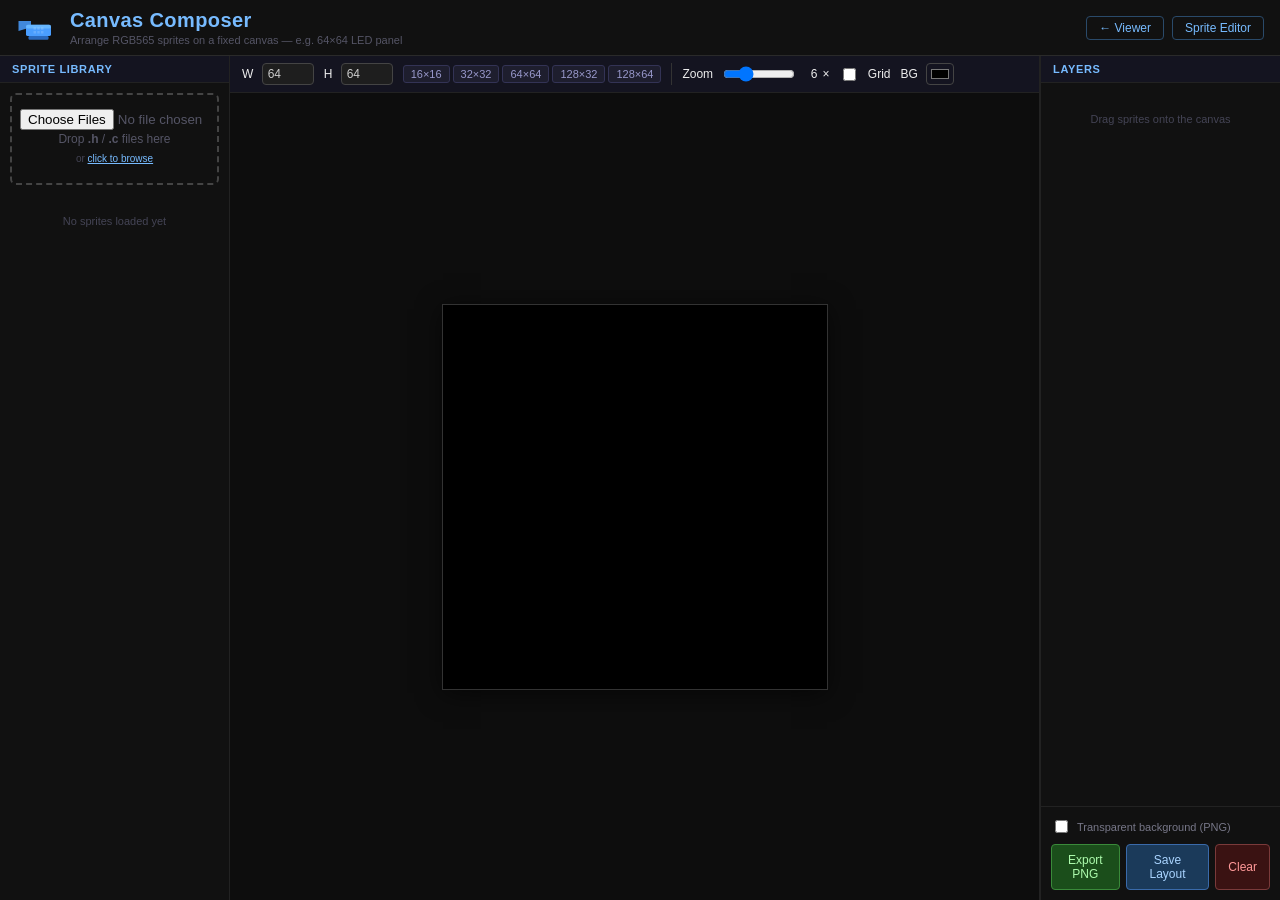
==== web/composer.html @ 4d160ed8 "Canvas Composer" ====
<!DOCTYPE html>
<html lang="en">
<head>
<meta charset="UTF-8">
<meta name="viewport" content="width=device-width, initial-scale=1.0">
<title>SpriteAnvil &mdash; Canvas Composer</title>
<link rel="icon" type="image/svg+xml" href="favicon.svg">
<link rel="stylesheet" href="composer.css">
</head>
<body>

<header class="composer-header">
  <div class="site-logo">
    <svg xmlns="http://www.w3.org/2000/svg" viewBox="0 0 64 48" width="40" height="30" aria-hidden="true">
      <polygon points="4,16 24,16 24,26 4,32" fill="#4a9eff" opacity="0.85"/>
      <rect x="16" y="22" width="40" height="18" rx="3" fill="#4a9eff"/>
      <rect x="16" y="22" width="40" height="6" rx="3" fill="#7bc8ff" opacity="0.6"/>
      <rect x="20" y="40" width="32" height="6" rx="2" fill="#2a6abf"/>
      <rect x="28" y="26" width="4" height="4" fill="#fff" opacity="0.15"/>
      <rect x="34" y="26" width="4" height="4" fill="#fff" opacity="0.15"/>
      <rect x="40" y="26" width="4" height="4" fill="#fff" opacity="0.15"/>
      <rect x="28" y="32" width="4" height="4" fill="#fff" opacity="0.15"/>
      <rect x="34" y="32" width="4" height="4" fill="#fff" opacity="0.15"/>
      <rect x="40" y="32" width="4" height="4" fill="#fff" opacity="0.15"/>
    </svg>
  </div>
  <div>
    <h1>Canvas Composer</h1>
    <p class="subtitle">Arrange RGB565 sprites on a fixed canvas &mdash; e.g. 64&times;64 LED panel</p>
  </div>
  <nav class="header-nav" aria-label="App navigation">
    <a href="index.html">&#8592; Viewer</a>
    <a href="editor.html" target="_blank" rel="noopener">Sprite Editor</a>
  </nav>
</header>

<div class="composer-layout">

  <!-- ─── Library panel ─────────────────────────────────────────────────── -->
  <div class="panel">
    <div class="panel-header">Sprite Library</div>
    <div class="panel-body">

      <div class="lib-dropzone" id="lib-dropzone">
        <input type="file" id="lib-file-input" accept=".h,.c" multiple>
        Drop <b>.h</b> / <b>.c</b> files here<br>
        <span style="font-size:10px;color:#445">or <button type="button" id="lib-browse-btn" style="background:none;border:none;color:#7bf;padding:0;font-size:inherit;cursor:pointer;text-decoration:underline;">click to browse</button></span>
      </div>

      <div id="lib-sprites"></div>
    </div>
  </div>

  <!-- ─── Composition canvas ────────────────────────────────────────────── -->
  <div class="panel canvas-panel">
    <div class="canvas-toolbar">
      <label title="Canvas width in pixels">W&nbsp;<input type="number" id="canvas-w" min="1" max="512" value="64"></label>
      <label title="Canvas height in pixels">H&nbsp;<input type="number" id="canvas-h" min="1" max="512" value="64"></label>
      <div class="preset-btns" title="Quick canvas size presets">
        <button class="preset-btn" onclick="setPreset(16,16)"  title="16&times;16">16&times;16</button>
        <button class="preset-btn" onclick="setPreset(32,32)"  title="32&times;32">32&times;32</button>
        <button class="preset-btn" onclick="setPreset(64,64)"  title="64&times;64">64&times;64</button>
        <button class="preset-btn" onclick="setPreset(128,32)" title="128&times;32">128&times;32</button>
        <button class="preset-btn" onclick="setPreset(128,64)" title="128&times;64">128&times;64</button>
      </div>
      <div class="toolbar-sep"></div>
      <label title="Display zoom">Zoom&nbsp;<input type="range" id="zoom-slider" min="1" max="20" value="6">&nbsp;<span id="zoom-val">6</span>&times;</label>
      <label title="Toggle pixel grid overlay"><input type="checkbox" id="grid-toggle">&nbsp;Grid</label>
      <label title="Canvas background color">BG&nbsp;<input type="color" id="bg-color" value="#000000"></label>
    </div>

    <div class="canvas-area-wrap">
      <canvas id="composer-canvas" title="Click a sprite to select it. Drag to reposition."></canvas>
    </div>
  </div>

  <!-- ─── Layers panel ──────────────────────────────────────────────────── -->
  <div class="panel">
    <div class="panel-header">Layers</div>
    <div class="panel-body">
      <div id="layer-list"></div>
    </div>
    <div class="panel-footer">
      <label class="export-alpha-label" title="Transparent pixels become fully transparent in the PNG instead of the background color">
        <input type="checkbox" id="export-alpha">
        Transparent background (PNG)
      </label>
      <div class="footer-btns">
        <button id="btn-export-png" class="btn-export" title="Download the composition as a PNG image">Export PNG</button>
        <button id="btn-save-layout" class="btn-save" title="Save layer names and coordinates as JSON">Save Layout</button>
        <button id="btn-clear" class="btn-danger" title="Remove all layers from the canvas">Clear</button>
      </div>
    </div>
  </div>

</div>

<script src="composer.js"></script>
</body>
</html>
---- web/composer.css ----
* { box-sizing: border-box; }

body {
    background: #111;
    color: #eee;
    font-family: Arial, sans-serif;
    margin: 0;
    display: flex;
    flex-direction: column;
    height: 100vh;
    overflow: hidden;
}

/* ─── Header ──────────────────────────────────────────────────────────────── */
.composer-header {
    display: flex;
    align-items: center;
    gap: 14px;
    padding: 9px 16px;
    border-bottom: 1px solid #2a2a2a;
    flex-shrink: 0;
    background: #111;
}
.composer-header h1 {
    margin: 0;
    font-size: 1.25em;
    color: #7bf;
    letter-spacing: .02em;
}
.composer-header .subtitle {
    margin: 2px 0 0;
    font-size: 11px;
    color: #556;
}
.header-nav {
    margin-left: auto;
    display: flex;
    gap: 8px;
}
.header-nav a {
    color: #7bf;
    text-decoration: none;
    font-size: 12px;
    padding: 4px 12px;
    border: 1px solid #2a4a6a;
    border-radius: 4px;
    transition: background .15s;
}
.header-nav a:hover { background: #1a3a5a; }

/* ─── Three-panel layout ──────────────────────────────────────────────────── */
.composer-layout {
    display: grid;
    grid-template-columns: 230px 1fr 240px;
    flex: 1;
    overflow: hidden;
    min-height: 0;
}

/* ─── Generic panel ───────────────────────────────────────────────────────── */
.panel {
    display: flex;
    flex-direction: column;
    overflow: hidden;
    border-right: 1px solid #222;
}
.panel:last-child { border-right: none; border-left: 1px solid #222; }

.panel-header {
    padding: 7px 12px;
    font-size: 11px;
    font-weight: bold;
    color: #7bf;
    text-transform: uppercase;
    letter-spacing: .06em;
    border-bottom: 1px solid #222;
    flex-shrink: 0;
    background: #141420;
}
.panel-body {
    flex: 1;
    overflow-y: auto;
    overflow-x: hidden;
    padding: 10px;
}
.panel-footer {
    border-top: 1px solid #222;
    padding: 10px;
    flex-shrink: 0;
    background: #111;
}

/* ─── Library panel ───────────────────────────────────────────────────────── */
.lib-dropzone {
    border: 2px dashed #444;
    border-radius: 6px;
    padding: 14px 8px;
    text-align: center;
    color: #556;
    font-size: 12px;
    cursor: pointer;
    transition: border-color .18s, color .18s;
    user-select: none;
    margin-bottom: 10px;
    line-height: 1.6;
}
.lib-dropzone.hover, .lib-dropzone:hover { border-color: #7bf; color: #7bf; }

.lib-sprites {
    display: flex;
    flex-direction: column;
    gap: 5px;
}

.lib-item {
    display: flex;
    align-items: center;
    gap: 8px;
    padding: 5px 7px;
    background: #1a1a1a;
    border: 1px solid #2d2d2d;
    border-radius: 5px;
    cursor: grab;
    user-select: none;
    transition: border-color .15s, background .15s;
}
.lib-item:active { cursor: grabbing; }
.lib-item:hover { border-color: #4a9eff; background: #12121e; }

.lib-item canvas {
    border: 1px solid #333;
    flex-shrink: 0;
    image-rendering: pixelated;
    display: block;
    background: transparent;
}
.lib-item-info { display: flex; flex-direction: column; min-width: 0; flex: 1; }
.lib-item-name { font-size: 11px; color: #bbb; word-break: break-all; }
.lib-item-dim  { font-size: 10px; color: #556; }

/* ─── Canvas panel ────────────────────────────────────────────────────────── */
.canvas-panel { background: #0d0d0d; }

.canvas-toolbar {
    display: flex;
    flex-wrap: wrap;
    align-items: center;
    gap: 10px;
    padding: 7px 12px;
    border-bottom: 1px solid #222;
    font-size: 12px;
    flex-shrink: 0;
    background: #141420;
}
.canvas-toolbar label {
    display: flex;
    align-items: center;
    gap: 5px;
    cursor: pointer;
    white-space: nowrap;
}
.canvas-toolbar input[type=number] {
    width: 52px;
    background: #1e1e1e;
    color: #ccc;
    border: 1px solid #444;
    border-radius: 4px;
    padding: 3px 5px;
    font-size: 12px;
}
.canvas-toolbar input[type=number]:focus { outline: none; border-color: #7bf; }
.canvas-toolbar input[type=range] { width: 72px; cursor: pointer; }
.canvas-toolbar input[type=checkbox] { cursor: pointer; }
.canvas-toolbar input[type=color] {
    width: 28px; height: 22px; padding: 1px 2px;
    border: 1px solid #444; border-radius: 4px; cursor: pointer; background: none;
}
.toolbar-sep { width: 1px; background: #333; align-self: stretch; }

.preset-btns { display: flex; gap: 3px; }
.preset-btn {
    background: #1e1e2e;
    border: 1px solid #335;
    color: #99c;
    padding: 2px 7px;
    font-size: 11px;
    border-radius: 3px;
    cursor: pointer;
}
.preset-btn:hover { background: #252540; border-color: #558; color: #bbf; }

.canvas-area-wrap {
    flex: 1;
    overflow: auto;
    display: flex;
    align-items: center;
    justify-content: center;
    padding: 24px;
    min-height: 0;
}
.canvas-area-wrap canvas {
    display: block;
    image-rendering: pixelated;
    cursor: crosshair;
    box-shadow: 0 0 0 1px #333, 0 4px 24px rgba(0,0,0,.6);
}
.canvas-area-wrap canvas.dragging { cursor: grabbing; }

/* ─── Layers panel ────────────────────────────────────────────────────────── */
.layer-list { display: flex; flex-direction: column; gap: 5px; }

.layer-item {
    padding: 6px 8px;
    background: #1a1a1a;
    border: 1px solid #2d2d2d;
    border-radius: 5px;
    cursor: pointer;
    transition: border-color .15s;
}
.layer-item:hover { border-color: #444; }
.layer-item.selected { border-color: #4a9eff; background: #12121e; }

.layer-item-top {
    display: flex;
    align-items: center;
    gap: 7px;
    margin-bottom: 5px;
}
.layer-item canvas {
    flex-shrink: 0;
    image-rendering: pixelated;
    border: 1px solid #333;
    display: block;
}
.layer-item-name { flex: 1; min-width: 0; font-size: 11px; color: #bbb; word-break: break-all; }

.layer-delete-btn {
    background: none;
    border: 1px solid #5a2a2a;
    color: #c55;
    border-radius: 3px;
    padding: 1px 6px;
    font-size: 12px;
    cursor: pointer;
    flex-shrink: 0;
    line-height: 1.4;
}
.layer-delete-btn:hover { background: #3a1212; color: #f77; }

.layer-xy {
    display: flex;
    align-items: center;
    gap: 8px;
    font-size: 11px;
    color: #778;
}
.layer-xy label { display: flex; align-items: center; gap: 3px; }
.layer-xy input[type=number] {
    width: 50px;
    background: #1e1e1e;
    color: #ccc;
    border: 1px solid #444;
    border-radius: 3px;
    padding: 2px 4px;
    font-size: 11px;
}
.layer-xy input[type=number]:focus { outline: none; border-color: #7bf; }

/* ─── Buttons ─────────────────────────────────────────────────────────────── */
button {
    background: #236;
    color: #fff;
    border: none;
    padding: 7px 14px;
    border-radius: 4px;
    cursor: pointer;
    font-size: 12px;
    font-family: inherit;
}
button:hover { background: #347; }

.btn-export {
    background: #1b4e1b;
    border: 1px solid #3a8a3a;
    color: #adfcad;
    padding: 8px 16px;
    font-size: 12px;
    flex: 1;
}
.btn-export:hover { background: #276027; }

.btn-save {
    background: #1b3a5a;
    border: 1px solid #3a6aaa;
    color: #aad4ff;
    padding: 8px 12px;
    font-size: 12px;
}
.btn-save:hover { background: #255080; }

.btn-danger {
    background: #3a1212;
    border: 1px solid #7a3a3a;
    color: #f99;
    padding: 8px 12px;
    font-size: 12px;
}
.btn-danger:hover { background: #4a1818; }

/* ─── Footer controls ─────────────────────────────────────────────────────── */
.export-alpha-label {
    display: flex;
    align-items: center;
    gap: 6px;
    font-size: 11px;
    color: #778;
    margin-bottom: 8px;
    cursor: pointer;
}
.export-alpha-label input { cursor: pointer; }
.footer-btns { display: flex; gap: 6px; }

/* ─── Misc ────────────────────────────────────────────────────────────────── */
.empty-hint {
    font-size: 11px;
    color: #445;
    text-align: center;
    padding: 20px 0;
}

/* Scrollbar styling */
.panel-body::-webkit-scrollbar { width: 6px; }
.panel-body::-webkit-scrollbar-track { background: #111; }
.panel-body::-webkit-scrollbar-thumb { background: #333; border-radius: 3px; }
.panel-body::-webkit-scrollbar-thumb:hover { background: #555; }

.canvas-area-wrap::-webkit-scrollbar { width: 8px; height: 8px; }
.canvas-area-wrap::-webkit-scrollbar-track { background: #0d0d0d; }
.canvas-area-wrap::-webkit-scrollbar-thumb { background: #333; border-radius: 4px; }
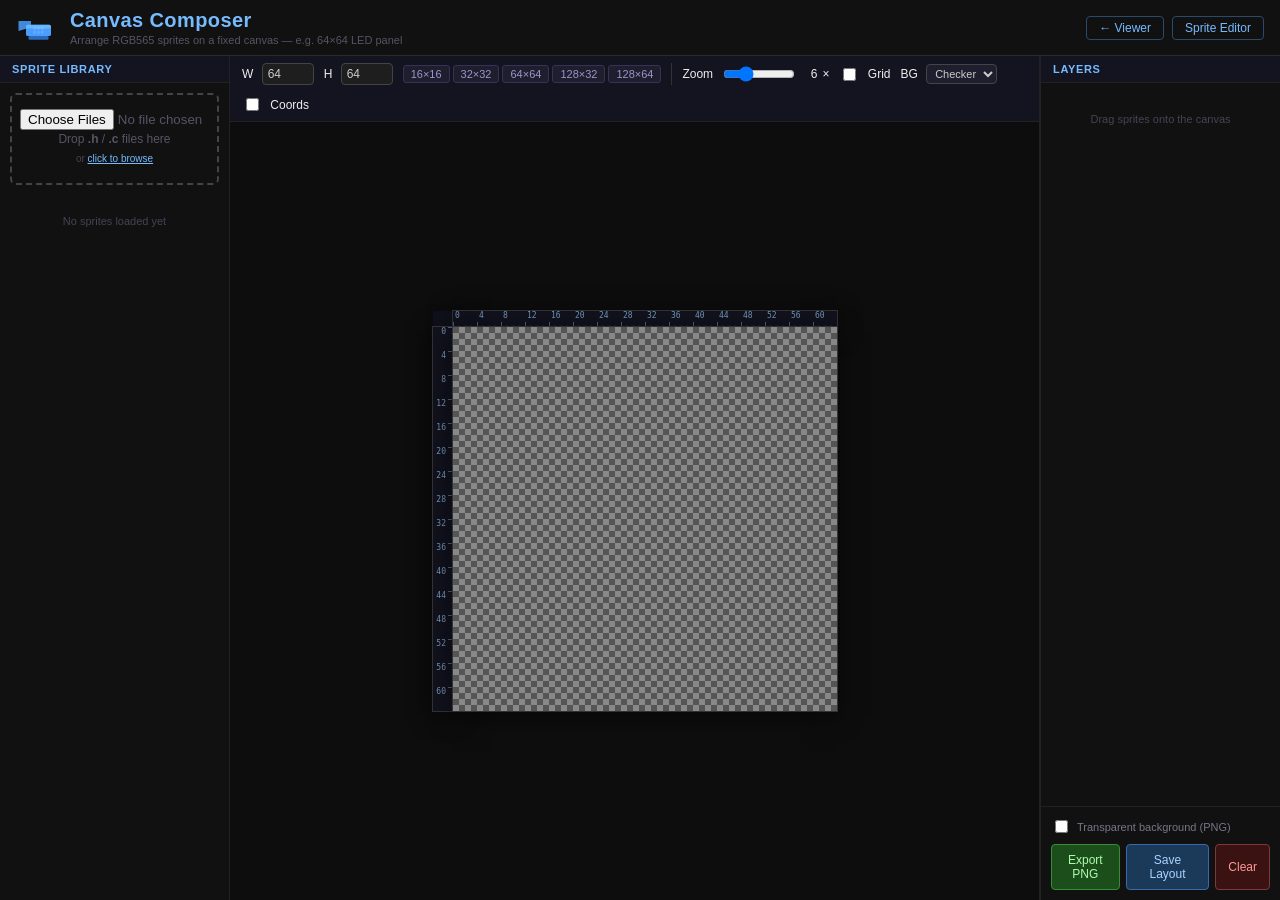
==== commit c5877f06: "small improvments" ====
--- a/web/composer.html
+++ b/web/composer.html
@@ -66,11 +66,20 @@
       <div class="toolbar-sep"></div>
       <label title="Display zoom">Zoom&nbsp;<input type="range" id="zoom-slider" min="1" max="20" value="6">&nbsp;<span id="zoom-val">6</span>&times;</label>
       <label title="Toggle pixel grid overlay"><input type="checkbox" id="grid-toggle">&nbsp;Grid</label>
-      <label title="Canvas background color">BG&nbsp;<input type="color" id="bg-color" value="#000000"></label>
+      <label title="Canvas background">BG&nbsp;<select id="bg-mode" title="Background mode">
+          <option value="checker" selected>Checker</option>
+          <option value="color">Solid</option>
+        </select>&nbsp;<input type="color" id="bg-color" value="#000000"></label>
+      <label title="Show pixel coordinates on mouse hover"><input type="checkbox" id="show-coords">&nbsp;Coords</label>
     </div>
 
     <div class="canvas-area-wrap">
-      <canvas id="composer-canvas" title="Click a sprite to select it. Drag to reposition."></canvas>
+      <div class="ruler-outer">
+        <div class="ruler-corner"></div>
+        <canvas id="ruler-x"></canvas>
+        <canvas id="ruler-y"></canvas>
+        <canvas id="composer-canvas" title="Click a sprite to select it. Drag to reposition."></canvas>
+      </div>
     </div>
   </div>
 
@@ -95,6 +104,8 @@
 
 </div>
 
+<div id="coord-tooltip" class="coord-tooltip" aria-hidden="true"></div>
+
 <script src="composer.js"></script>
 </body>
 </html>
--- a/web/composer.css
+++ b/web/composer.css
@@ -175,6 +175,11 @@
     width: 28px; height: 22px; padding: 1px 2px;
     border: 1px solid #444; border-radius: 4px; cursor: pointer; background: none;
 }
+.canvas-toolbar select {
+    background: #1e1e2e; color: #ccc; border: 1px solid #444;
+    border-radius: 4px; padding: 2px 4px; font-size: 11px; cursor: pointer;
+}
+.canvas-toolbar select:hover { border-color: #7bf; }
 .toolbar-sep { width: 1px; background: #333; align-self: stretch; }
 
 .preset-btns { display: flex; gap: 3px; }
@@ -205,6 +210,37 @@
     box-shadow: 0 0 0 1px #333, 0 4px 24px rgba(0,0,0,.6);
 }
 .canvas-area-wrap canvas.dragging { cursor: grabbing; }
+
+/* Ruler layout wrapping the composition canvas */
+.ruler-outer {
+    display: inline-grid;
+    grid-template-columns: 20px auto;
+    grid-template-rows: 16px auto;
+}
+.ruler-corner {
+    background: #12121e;
+    width: 20px;
+    height: 16px;
+}
+#ruler-x, #ruler-y {
+    display: block;
+    image-rendering: pixelated;
+}
+
+/* Coordinate hover tooltip */
+.coord-tooltip {
+    position: fixed;
+    background: rgba(8, 8, 24, 0.9);
+    color: #7bf;
+    font: 11px/1 monospace;
+    padding: 3px 7px;
+    border-radius: 4px;
+    border: 1px solid #334;
+    pointer-events: none;
+    display: none;
+    z-index: 9999;
+    white-space: nowrap;
+}
 
 /* ─── Layers panel ────────────────────────────────────────────────────────── */
 .layer-list { display: flex; flex-direction: column; gap: 5px; }
